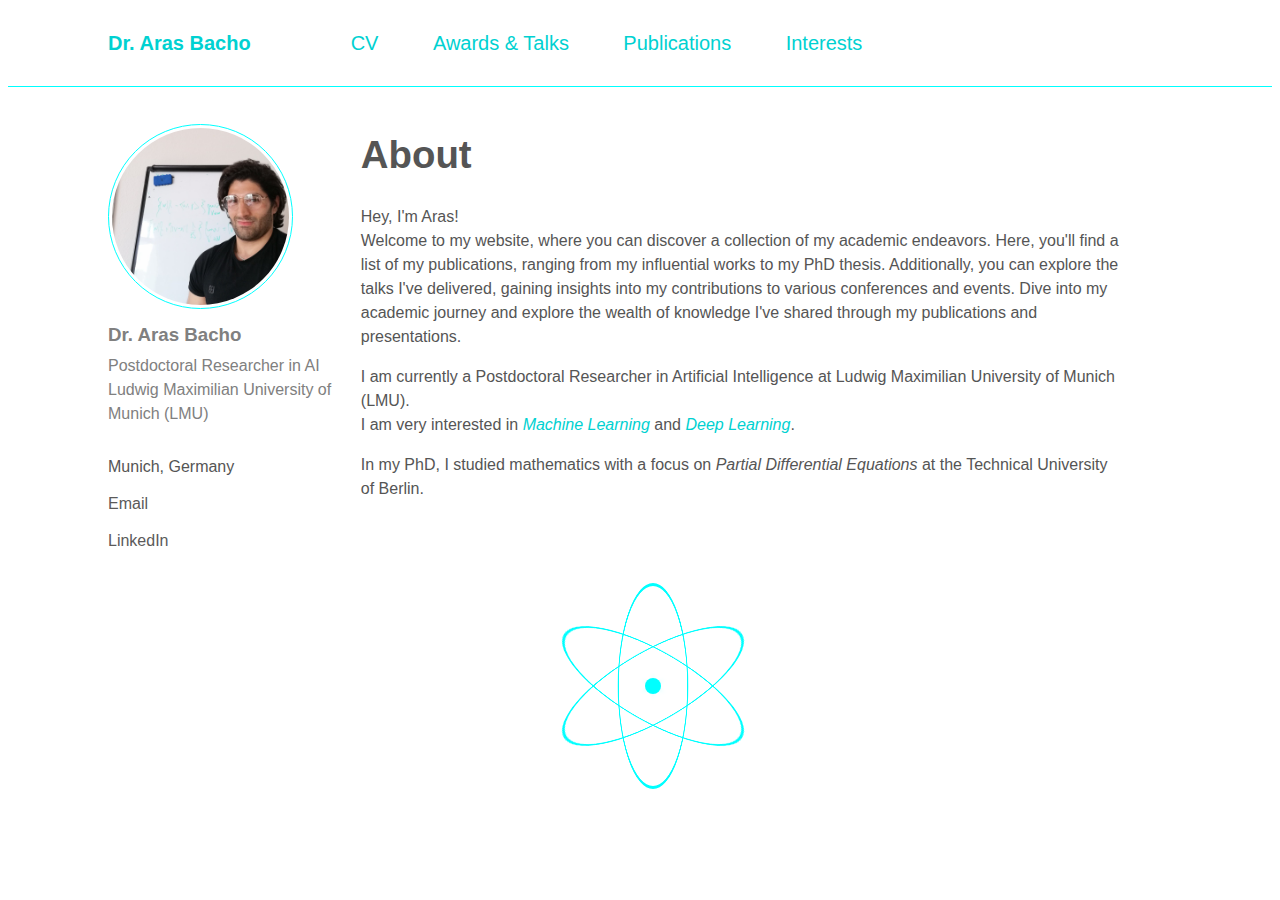
==== index.html @ 9f67bd24 "Add files via upload" ====
<!DOCTYPE html>
<html lang="en">


<head>
    <meta charset="UTF-8">
    <meta http-equiv="X-UA-Compatible" content="IE=edge">
    <meta name="viewport" content="width=device-width, initial-scale=1.0">
    <title>Aras Bacho</title>

    <!-- Tab favicon with font 'Alike': https://favicon.io/ -->
    <link rel="icon" href="img/favicon.ico" type="image/x-icon">

    <!-- Used for adding material icons from "Font Awesome" without having an account -->
    <link rel="stylesheet" href="https://cdnjs.cloudflare.com/ajax/libs/font-awesome/6.4.2/css/all.min.css"
        integrity="sha512-z3gLpd7yknf1YoNbCzqRKc4qyor8gaKU1qmn+CShxbuBusANI9QpRohGBreCFkKxLhei6S9CQXFEbbKuqLg0DA=="
        crossorigin="anonymous" referrerpolicy="no-referrer" />

    <link rel="stylesheet" href="style.css">
</head>




<body>

    <header>
        <nav class="navbar" style="padding-top: 20px; padding-bottom: 20px;">
            <div>
                <a class=" hover-underline-animation" href="index.html"><b>Dr. Aras Bacho</b></a>
            </div>

            <div>
                <a class="hover-underline-animation" href="cv.html">CV</a>
                <a class="hover-underline-animation" href="awards&talks.html">Awards & Talks</a>
                <a class="hover-underline-animation" href="publications.html">Publications </a>
                <a class="hover-underline-animation" href="interests.html">Interests </a>
            </div>
        </nav>
    </header>

    <hr class="my-line" />

    <main class="split-page">
        <div class="left-panel">
            <div>
                <img class="my_profile_pic" src="img/Aras_Bacho.jpeg" />
            </div>

            <div>
                <h3 class="small-gap" style="color: grey;">Dr. Aras Bacho</h3>
            <p class="small-gap" style="color: grey;">Postdoctoral Researcher in AI<br />Ludwig Maximilian
                University of Munich (LMU) </p>
            </div>

            <div>
                <ul style="list-style-type: none; padding: 0; font-size: 16px;">

                    <li class="fa-solid fa-location-dot"
                        style="color: #808080; padding-bottom: 13px; margin-left: 20px; text-indent: -18px;">
                    </li> Munich, Germany

                    <br />

                    <li class="fa-solid fa-envelope"
                        style="color: #808080; padding-bottom: 13px; margin-left: 20px; text-indent: -20px;">
                    </li> <a href="mailto:bacho@math.lmu.de">Email</a>

                    <br />

                    <li class="fa-brands fa-linkedin fa-sm"
                        style="color: #0072b1; padding-bottom: 13px; margin-left: 20px; text-indent: -18px;">
                    </li> <a href="https://www.linkedin.com/in/aras-bacho-16328641/" target="_blank">LinkedIn</a>


                </ul>
            </div>
        </div>






        <article class="right-panel">
            <header>
                <h1><big>About</big></h1>
            </header>

            <p>
                Hey, I'm Aras! </br>
                Welcome to my website, where you can discover a collection of my academic endeavors. Here, you'll find a list of my
                publications, ranging from my influential works to my PhD thesis. Additionally, you can explore the talks I've
                delivered, gaining insights into my contributions to various conferences and events. Dive into my academic journey and
                explore the wealth of knowledge I've shared through my publications and presentations.
            </p>
            <p>
                I am currently a Postdoctoral Researcher in Artificial Intelligence at Ludwig Maximilian
                University of Munich (LMU). <br />
                I am very interested in <i style="color: #00D1D1;">Machine Learning</i> and <i
                    style="color: #00D1D1;">Deep Learning</i>.
            </p>
            <p>
                In my PhD, I studied mathematics with a focus on <i>Partial Differential Equations</i>
                at the Technical University of Berlin.
            </p>

            <p style="margin-top: 80px;">

            <div class="center-it">

                <div class="ellipse">
                    <div class="circle"></div>
                </div>

                <div class="ellipse">
                    <div class="circle"></div>
                </div>

                <div class="ellipse">
                    <div class="circle"></div>
                </div>

                <div id="nucleus"></div>

            </div>

            </p>

        </article>

    </main>

</body>

</html>
---- style.css ----
::selection {
    background-color: #7DF9FF;
}

body {
    font-family: 'Roboto', sans-serif;
    font-size: 16px;
    line-height: 1.5;
    color: #555555;
}

.navbar {
    padding-left: 100px;
    display: flex;
    justify-content: flex-start;
    gap: 50px;
    align-items: center;
}

.navbar a {
    color: #00D1D1;
    text-decoration: none;
    margin-right: 50px;
    font-size: 20px;
}

.hover-underline-animation {
    display: inline-block;
    position: relative;
}

.hover-underline-animation::after {
    content: '';
    position: absolute;
    width: 100%;
    transform: scaleX(0);
    height: 2px;
    bottom: -7px;
    left: 0;
    background-color: #00D1D1;
    transform-origin: bottom center;
    transition: transform 0.25s ease-out;
}

.hover-underline-animation:hover::after {
    transform: scaleX(1);
    transform-origin: bottom center;
}

.my-line {
    height: 0.1px;
    background-color: cyan;
    border: none;
}

.my_profile_pic {
    width: 70%;
    border-radius: 100%;
    border: 1px solid cyan;
    padding: 3px;
}

.left-panel {
    margin-top: 30px;
    padding-left: 100px;
    width: 20%;
    float: left;
}

.left-panel a {
    color: rgb(91, 90, 90);
    text-decoration: none;
}

.left-panel a:hover {
    color: cyan;
}

.small-gap {
    margin-top: 5px;
    margin-bottom: 5px;
}

.location-icon {
    font-size: 14px;
    color: grey;
    user-select: none;
}

.split-page {
    display: flex;
}

.right-panel {
    margin-top: 10px;
    width: 60%;
    float: right;
}

/* Atom animation */

.center-it {
    display: flex;
    justify-content: center;
    align-items: center;
    height: 210px;
    width: 77%;
    position: relative;
}

#nucleus {
    position: absolute;
    top: 0;
    right: 0;
    bottom: 0;
    left: 0;
    width: 1rem;
    height: 1rem;
    border-radius: 100%;
    margin: auto;
    background: cyan;
    animation: shining 3s infinite linear;
}


.ellipse {
    width: 200px;
    height: 200px;
    border-radius: 100%;
    top: 0;
    left: 0;
    right: 0;
    bottom: 0;
    margin: auto;
    position: absolute;
    border: 3px solid cyan;
    transform-style: preserve-3d;
}


.ellipse .circle {
    width: 4.5px;
    height: 10px;
    border-radius: 100%;
    top: 0;
    left: 0;
    right: 0;
    bottom: 0;
    margin: auto;
    position: absolute;
    background: cyan;
    box-shadow: 0 0 10px cyan;
    animation: move linear infinite;
}


.ellipse:nth-child(1) {
    transform: rotateZ(60deg) rotateY(70deg);
}

.ellipse:nth-child(1) .circle {
    animation-duration: 1s;
    animation-delay: -0.95s;
}

.ellipse:nth-child(2) {
    transform: rotateZ(120deg) rotateY(70deg);
}

.ellipse:nth-child(2) .circle {
    animation-duration: 1.5s;
    animation-delay: -0.9s;
}

.ellipse:nth-child(3) {
    transform: rotateZ(180deg) rotateY(70deg);
}

.ellipse:nth-child(3) .circle {
    animation-duration: 1.5s;
    animation-delay: -0.3s;
}

@keyframes move {
    from {
        transform: rotateZ(0) translateX(100px) rotateZ(0) rotateY(-70deg);
    }

    to {
        transform: rotateZ(360deg) translateX(100px) rotateZ(-360deg) rotateY(-70deg);
    }
}

@keyframes shining {
    0% {
        box-shadow: 0 0 0 transparent;
    }

    50% {
        box-shadow: 0 0 20px cyan;
    }

    100% {
        box-shadow: 0 0 0 transparent;
    }
}
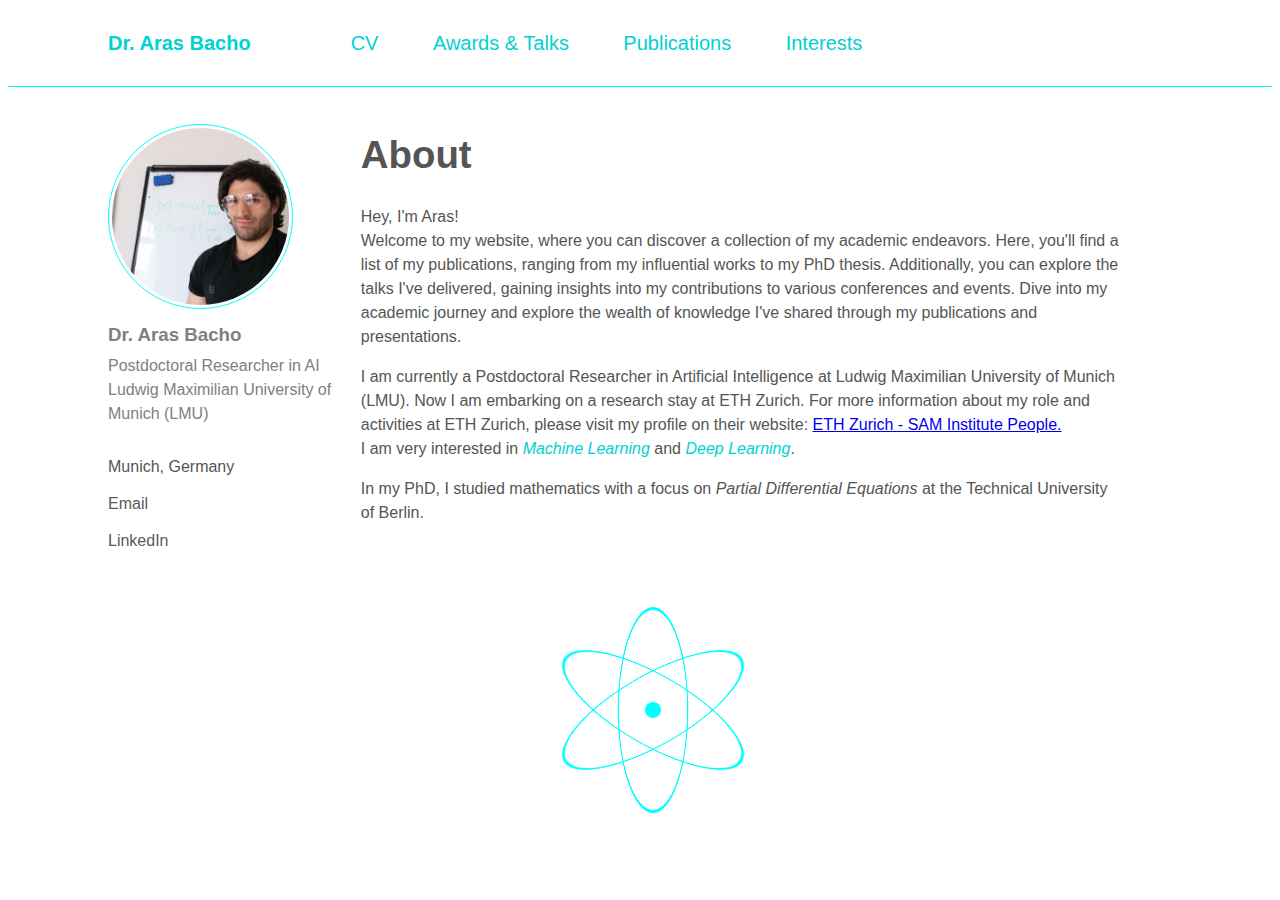
==== commit bbf61046: "Update index.html" ====
--- a/index.html
+++ b/index.html
@@ -6,7 +6,10 @@
     <meta charset="UTF-8">
     <meta http-equiv="X-UA-Compatible" content="IE=edge">
     <meta name="viewport" content="width=device-width, initial-scale=1.0">
-    <title>Aras Bacho</title>
+    <meta name="description"
+        content="Explore the academic profile of Dr. Aras Bacho, a Postdoctoral Researcher in AI at Ludwig Maximilian University.
+         Discover his publications, talks, and research interests in Machine Learning and Deep Learning.">
+    <title>Dr. Aras Bacho - AI Researcher | Ludwig Maximilian University</title>
 
     <!-- Tab favicon with font 'Alike': https://favicon.io/ -->
     <link rel="icon" href="img/favicon.ico" type="image/x-icon">
@@ -42,18 +45,18 @@
     <hr class="my-line" />
 
     <main class="split-page">
-        <div class="left-panel">
+        <aside class="left-panel">
             <div>
-                <img class="my_profile_pic" src="img/Aras_Bacho.jpeg" />
+                <img class="my_profile_pic" src="img/Aras_Bacho.jpeg" alt="Dr. Aras Bacho Profile Picture" />
             </div>
 
-            <div>
+            <section>
                 <h3 class="small-gap" style="color: grey;">Dr. Aras Bacho</h3>
             <p class="small-gap" style="color: grey;">Postdoctoral Researcher in AI<br />Ludwig Maximilian
                 University of Munich (LMU) </p>
-            </div>
+            </section>
 
-            <div>
+            <nav>
                 <ul style="list-style-type: none; padding: 0; font-size: 16px;">
 
                     <li class="fa-solid fa-location-dot"
@@ -74,8 +77,8 @@
 
 
                 </ul>
-            </div>
-        </div>
+            </nav>
+        </aside>
 
 
 
@@ -96,7 +99,12 @@
             </p>
             <p>
                 I am currently a Postdoctoral Researcher in Artificial Intelligence at Ludwig Maximilian
-                University of Munich (LMU). <br />
+                University of Munich (LMU). Now I am embarking on a research stay at ETH Zurich. For more 
+                information about my role and activities at ETH Zurich, 
+                please visit my profile on their website: 
+                <a href="https://math.ethz.ch/sam/the-institute/people.html?u=abacho">
+                    ETH Zurich - SAM Institute People.</a> 
+                <br /> 
                 I am very interested in <i style="color: #00D1D1;">Machine Learning</i> and <i
                     style="color: #00D1D1;">Deep Learning</i>.
             </p>
@@ -133,4 +141,4 @@
 
 </body>
 
-</html>+</html>
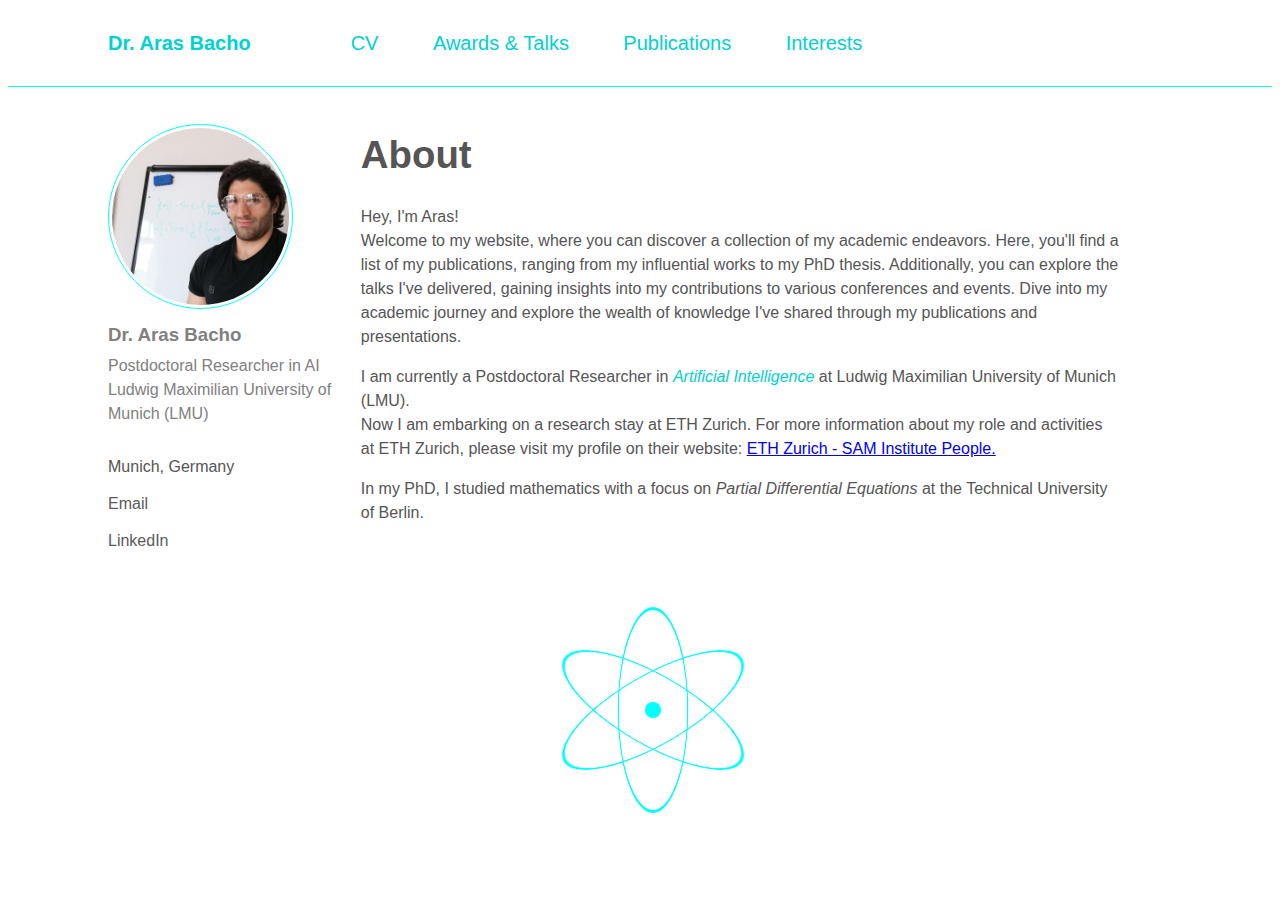
==== commit 885b4732: "Update index.html" ====
--- a/index.html
+++ b/index.html
@@ -98,15 +98,14 @@
                 explore the wealth of knowledge I've shared through my publications and presentations.
             </p>
             <p>
-                I am currently a Postdoctoral Researcher in Artificial Intelligence at Ludwig Maximilian
-                University of Munich (LMU). Now I am embarking on a research stay at ETH Zurich. For more 
+                I am currently a Postdoctoral Researcher in <i style="color: #00D1D1;">Artificial Intelligence</i> at Ludwig Maximilian
+                University of Munich (LMU). </br>
+                Now I am embarking on a research stay at ETH Zurich. For more 
                 information about my role and activities at ETH Zurich, 
                 please visit my profile on their website: 
-                <a href="https://math.ethz.ch/sam/the-institute/people.html?u=abacho">
+                <a href="https://math.ethz.ch/sam/the-institute/people.html?u=abacho" target="_blank">
                     ETH Zurich - SAM Institute People.</a> 
-                <br /> 
-                I am very interested in <i style="color: #00D1D1;">Machine Learning</i> and <i
-                    style="color: #00D1D1;">Deep Learning</i>.
+
             </p>
             <p>
                 In my PhD, I studied mathematics with a focus on <i>Partial Differential Equations</i>
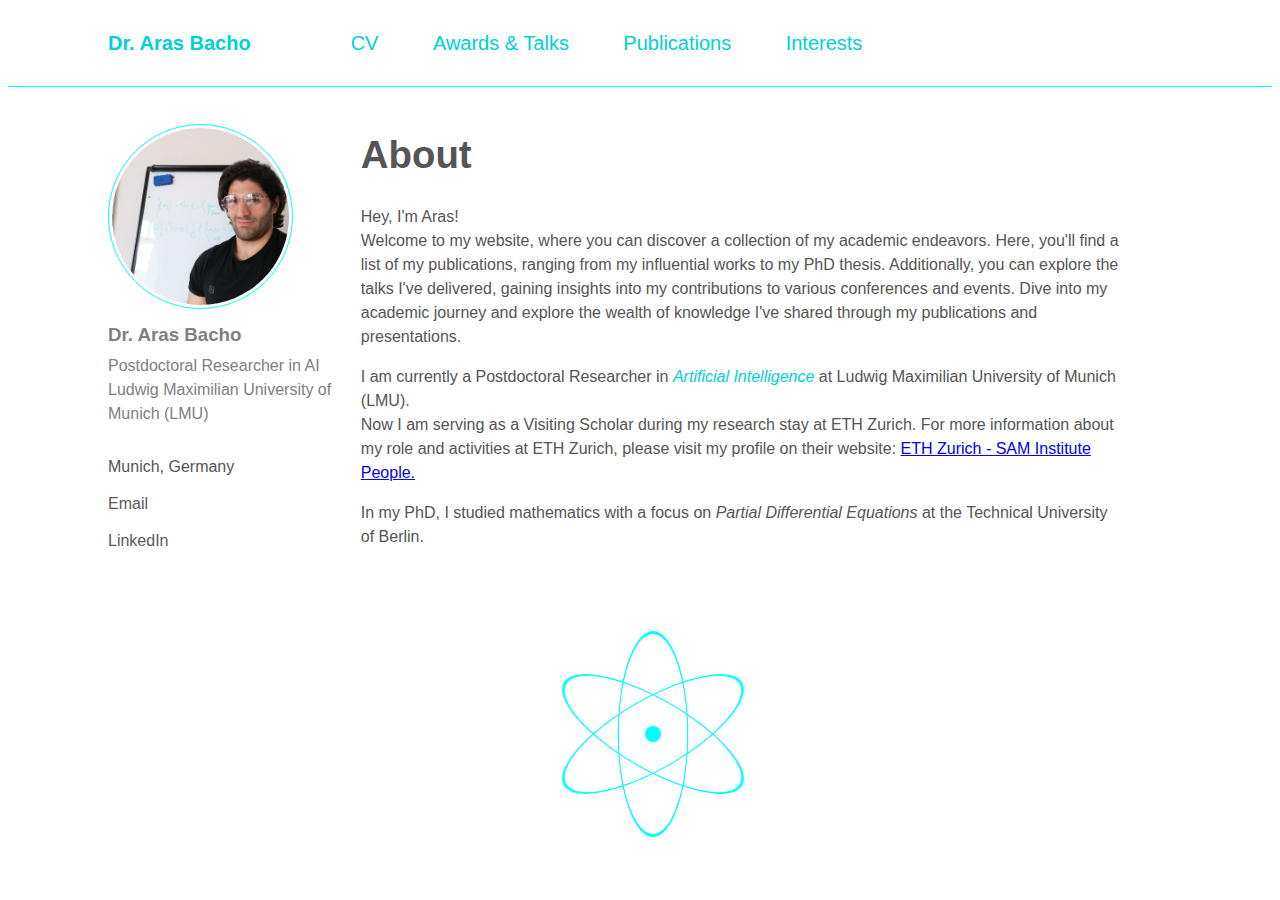
==== commit 61dceca7: "Update index.html" ====
--- a/index.html
+++ b/index.html
@@ -100,7 +100,7 @@
             <p>
                 I am currently a Postdoctoral Researcher in <i style="color: #00D1D1;">Artificial Intelligence</i> at Ludwig Maximilian
                 University of Munich (LMU). </br>
-                Now I am embarking on a research stay at ETH Zurich. For more 
+                Now I am serving as a Visiting Scholar during my research stay at ETH Zurich. For more 
                 information about my role and activities at ETH Zurich, 
                 please visit my profile on their website: 
                 <a href="https://math.ethz.ch/sam/the-institute/people.html?u=abacho" target="_blank">
